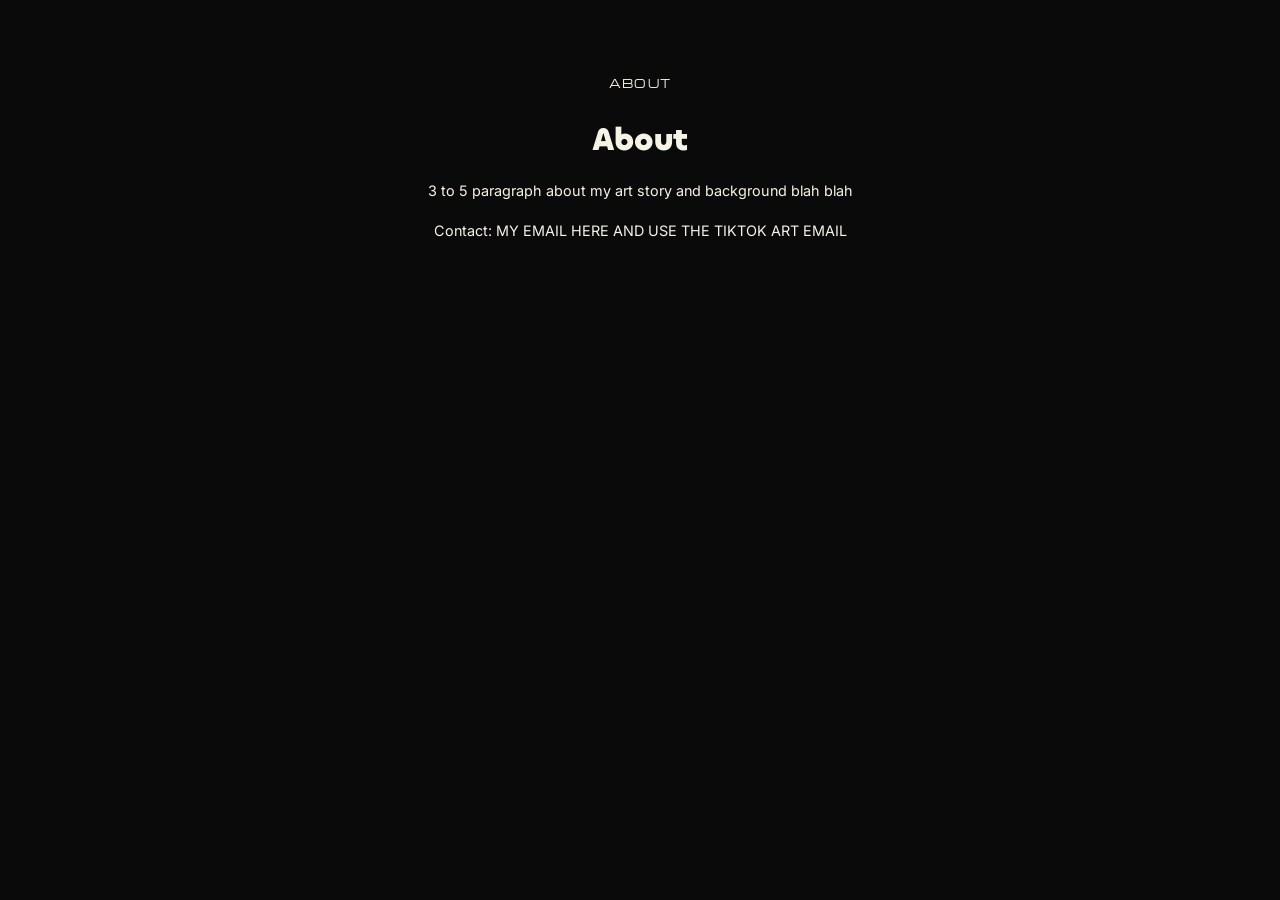
==== about.html @ 1724ee88 "I added the about room and changed some variables, i will add the background story later on and the " ====
<!DOCTYPE html>
<html lang="en">
    <head>
        <meta charset="UTF-8">
        <meta name="viewport" content="width=device-width, initial-scale=1.0">

        <title>About | Marco's Studio</title>
        <link rel="preconnect" href="https://fonts.googleapis.com">
        <link rel="preconnect" href="https://fonts.gstatic.com" crossorigin>
        <link href="https://fonts.googleapis.com/css2?family=Inter:wght@400;500&family=Michroma&display=swap" rel="stylesheet">
        <link rel="stylesheet" href="style.css">

    </head>

    <body>

                <button class="burger" aria-label="Open menu" aria-expanded="false">

                    <span></span>
                    <span></span>
                    <span></span>
                </button>

                    <nav class = "menu" aria-label="Main menu">

                        <a href = "index.html">Home</a>

                        <a href = "rooms.html">Rooms</a>

                        <a href = "fantasy.html">Fantasy</a>

                        <a href = "portraits.html">Portraits</a>

                        <a href = "digitalart.html">Digital Art</a>

                        <a href = "evolution.html">Evolution</a>

                        <a href = "about.html">About</a>


                        
                    </nav>


        <main class="room">
            <p class="label">ABOUT</p>

            <h1>About</h1>

            <p class="story">3 to 5 paragraph about my art story and background blah blah</p>
            <p class="story">Contact: MY EMAIL HERE AND USE THE TIKTOK ART EMAIL</p>

        </main>

        <script src="script.js"></script>
    </body>
</html>
---- style.css ----
@font-face {
    font-family: "Chillax";
    src: url("fonts/Chillax-Bold.woff2") format("woff2");
    font-weight: 700;
    font-display: swap;
}

:root
 {
    --bg: #0A0A0A;
    --text: #f5f2e6;
    --accent: #e03a2f;
    --font-body: "Inter", sans-serif;
    --font-label: "Michroma", sans-serif;
}

body {
    background-color: var(--bg);
    color: var(--text);
    font-family: var(--font-body);
    margin: 0;
    padding: 4rem 1rem 0;
    text-align: center;
}

.label {
    font-family: var(--font-label);
    font-size: 0.7rem;
    letter-spacing: 0.1em;
}

h1 {
    font-family: "Chillax", sans-serif;
    font-weight: 700;
}



.enter-btn{
    display: inline-block;
    margin-top: 2rem;
    padding: 0.9rem 1.6rem;
    font-family: var(--font-label);
    font-size: 0.75rem;
    letter-spacing: 0.1rem;
    color: var(--text);


    text-decoration: none;

    border: 1px solid var(--text);
    transition: background-color 0.3s, color 0.3s;
}


.enter-btn:hover 
{
    background-color: var(--text);
    color: var(--bg);
}


.ring {
    position: relative;
    width: 300px;
    height: 300px;
    margin: 0 auto 2rem;
}


.ring img
{
    position: absolute;
    top: 50%;
    left: 50%;
    width: 80px;
    height: 80px;
    margin: -40px 0 0 -40px;
    object-fit: cover;
    transform: rotate(calc(var(--i) * 60deg)) translateY(-120px);
}

.ring h1 
{
    position: absolute;
    top: 50%;
    left: 50%;
    transform: translate(-50%, -50%);
    margin: 0;
    font-size: 1.6rem;
    line-height: 1.1;
    z-index: 1;
}

.spin 
{
    position: absolute;
    inset: 0;
    animation: spin 40s linear infinite;
}

@keyframes spin
{
    to {
        transform: rotate(360deg);
    }
}

.rooms
{
    display: flex;
    flex-direction: column;
    align-items: center;
    gap: 1rem;
    padding-top: 2rem;

}

.rooms .enter-btn 
{
    margin-top: 0;
    width: 220px;
}
.rooms .label
{
    width: 100%;
    text-align: center;
    margin: 0 0 1rem;
}



.room
{
    display: flex;
    flex-direction: column;
    align-items: center;
    gap: 1rem;
    
}

.back {
    align-self: flex-start;
    font-family: var(--font-label);
    font-size: 0.7rem;
    letter-spacing: 0.1em;
    color: var(--text);
    text-decoration: none;

}

.room h1 
{
    margin: 0;
}

.piece 
{
    width: 100%;
    max-width: 400px;
    height: auto;
}
.caption
{
    font-size: 0.9rem;
    margin: 0;
}

.work 
{
    margin: 0 0 2rem;
    display: flex;
    flex-direction: column;
    align-items: center;
    gap: 0.5rem;
}
.timeline 
{
    display: flex;
    flex-direction: column;
    align-items: center;
    gap: 3rem;
    max-width: 400px
}
.entry
{
    display: flex;
    flex-direction: column;
    align-items: center;
    gap: 0.75rem;
}
.year
{
    font-family: var(--font-label);
    font-size: 0.8rem;
    letter-spacing: 0.1rem;
    color: var(--accent);
    margin: 0;
}

.story
{
    font-size: 0.9rem;
    line-height: 1.5rem;
    margin: 0;
}


.entry 
{
    opacity: 0;                     
    transform: translateY(30px);
    transition: opacity 0.8s ease, transform 0.8s ease; 
}


.entry.visible
{
            opacity: 1;
        transform: translateY(0);
}


/*test 5 or 6pxs for gap and top n  right same rem */

.burger 
{
    position: fixed;
        top: 1rem;

            right: 1rem;
            
            z-index: 30;

            width: 44px;

                height: 44px;

    background: none;

        border: none;

            cursor: pointer;
            display: flex;
                flex-direction: column;

                justify-content: center;
                gap: 6px;
}

.burger span
{
    display: block;

    height: 2px;

        background-color: var(--text);

                transition: transform 0.3s ease, opacity 0.3s ease;

}

.burger.open span:nth-child(1)
{
     transform: translateY(8px) rotate(45deg);
    }

.burger.open span:nth-child(2)
{
     opacity: 0;
    }


    .burger.open span:nth-child(3)
{
     transform: translateY(-8px) rotate(-45deg);
    }



.menu
{
    position: fixed;
        inset: 0;

        z-index: 20;

            background-color: var(--bg);

                display: flex;

                        flex-direction: column;
                
                            align-items: center;

                    justify-content: center;

                gap: 1.5rem;

            opacity: 0;

        visibility: hidden;

    transition: opacity 0.3s ease, visibility 0.3s ease;

}


.menu.open
{
    opacity: 1;

        visibility: visible;
}

.menu a 
{
    font-family: "Chillax", sans-serif;
        font-weight: 700;
            font-size: 2rem;
                color: var(--text);
                    text-decoration: none;
}
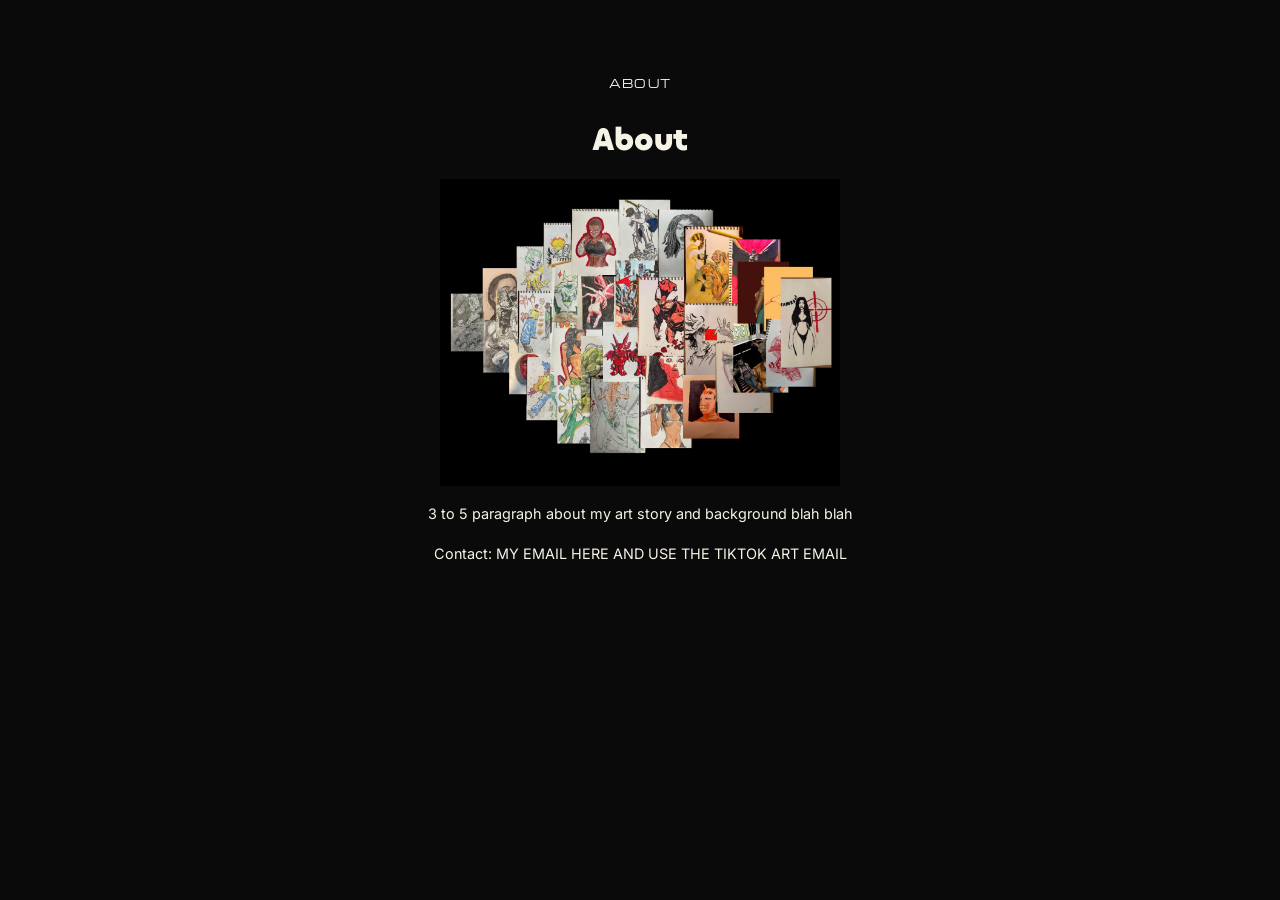
==== commit b2221c42: "I added the collage image to the about room and a caption" ====
--- a/about.html
+++ b/about.html
@@ -47,6 +47,8 @@
 
             <h1>About</h1>
 
+                <img class = "piece" src = "images/collage.jpg" alt="Collection of my art from 2020 to 2026" loading="lazy">
+                
             <p class="story">3 to 5 paragraph about my art story and background blah blah</p>
             <p class="story">Contact: MY EMAIL HERE AND USE THE TIKTOK ART EMAIL</p>
 
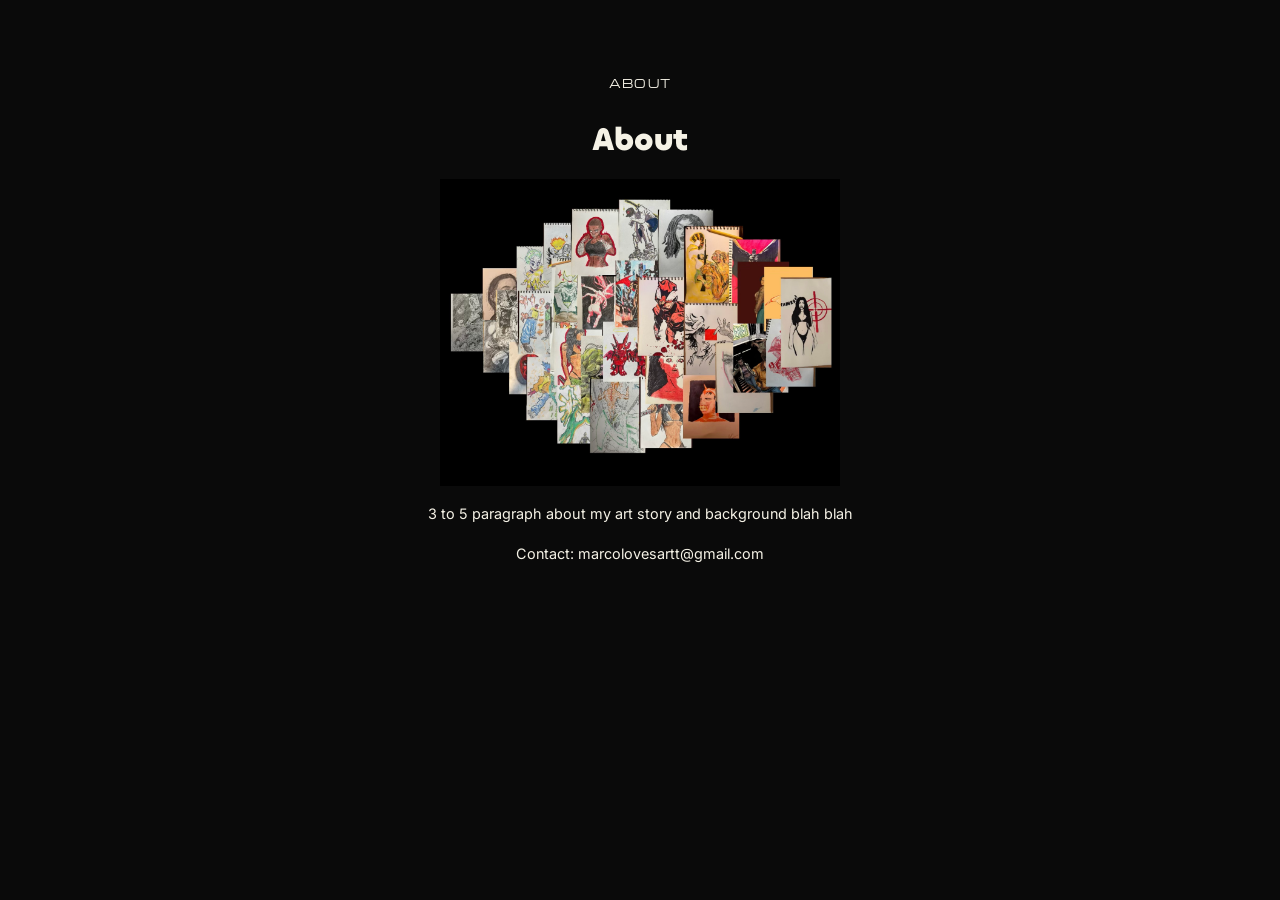
==== commit 2c84249f: "I added my art email as a contact for the viewers in my about room" ====
--- a/about.html
+++ b/about.html
@@ -48,9 +48,9 @@
             <h1>About</h1>
 
                 <img class = "piece" src = "images/collage.jpg" alt="Collection of my art from 2020 to 2026" loading="lazy">
-                
+
             <p class="story">3 to 5 paragraph about my art story and background blah blah</p>
-            <p class="story">Contact: MY EMAIL HERE AND USE THE TIKTOK ART EMAIL</p>
+            <p class="story">Contact: marcolovesartt@gmail.com</p>
 
         </main>
 
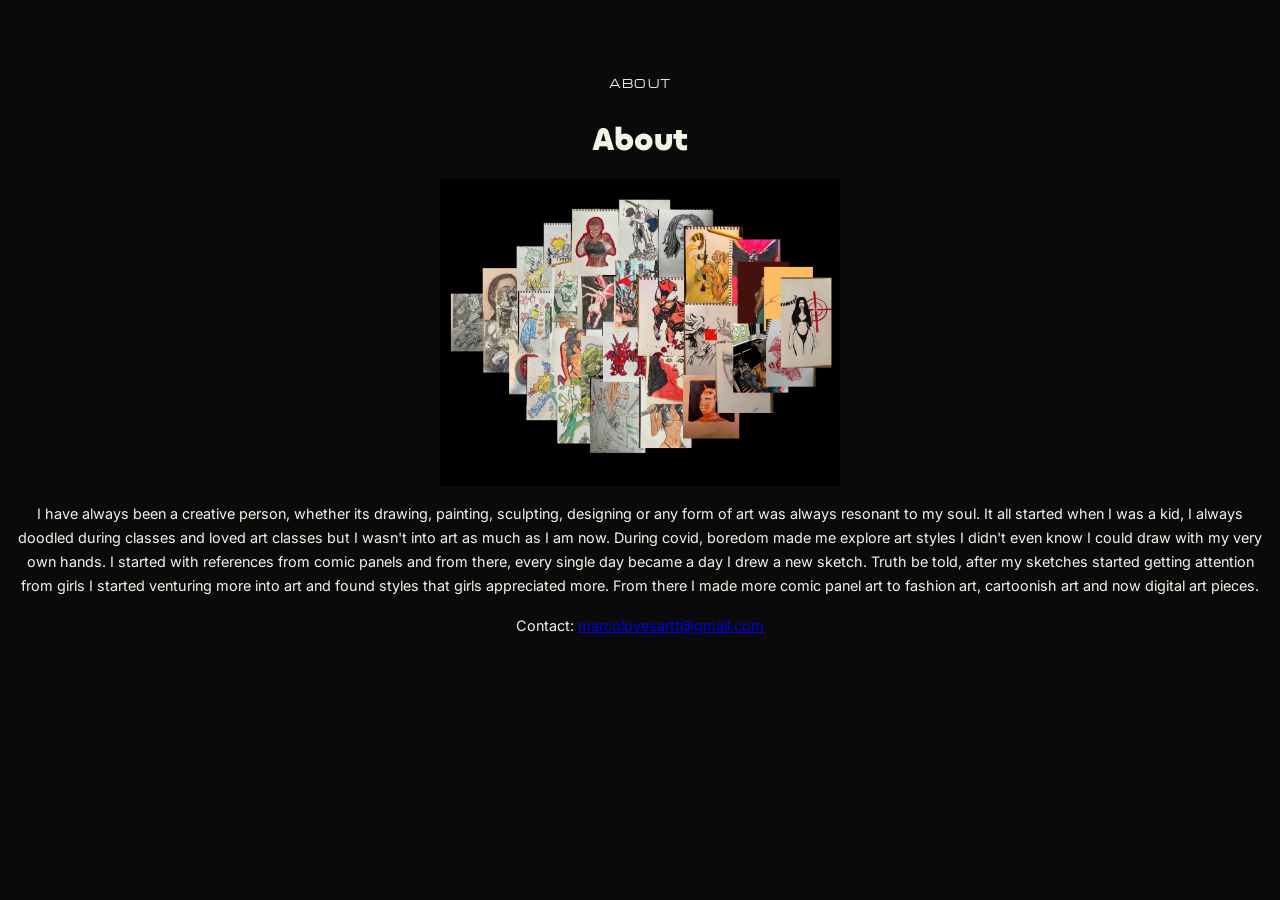
==== commit 10abddcf: "i've added the story in the about room" ====
--- a/about.html
+++ b/about.html
@@ -49,8 +49,8 @@
 
                 <img class = "piece" src = "images/collage.jpg" alt="Collection of my art from 2020 to 2026" loading="lazy">
 
-            <p class="story">3 to 5 paragraph about my art story and background blah blah</p>
-            <p class="story">Contact: marcolovesartt@gmail.com</p>
+            <p class="story">I have always been a creative person, whether its drawing, painting, sculpting, designing or any form of art was always resonant to my soul. It all started when I was a kid, I always doodled during classes and loved art classes but I wasn't into art as much as I am now. During covid, boredom made me explore art styles I didn't even know I could draw with my very own hands. I started with references from comic panels and from there, every single day became a day I drew a new sketch. Truth be told, after my sketches started getting attention from girls I started venturing more into art and found styles that girls appreciated more. From there I made more comic panel art to fashion art, cartoonish art and now digital art pieces. </p>
+            <p class="story">Contact: <a href=mailto:marcolovesartt@gmail.com>marcolovesartt@gmail.com</a></p>
 
         </main>
 
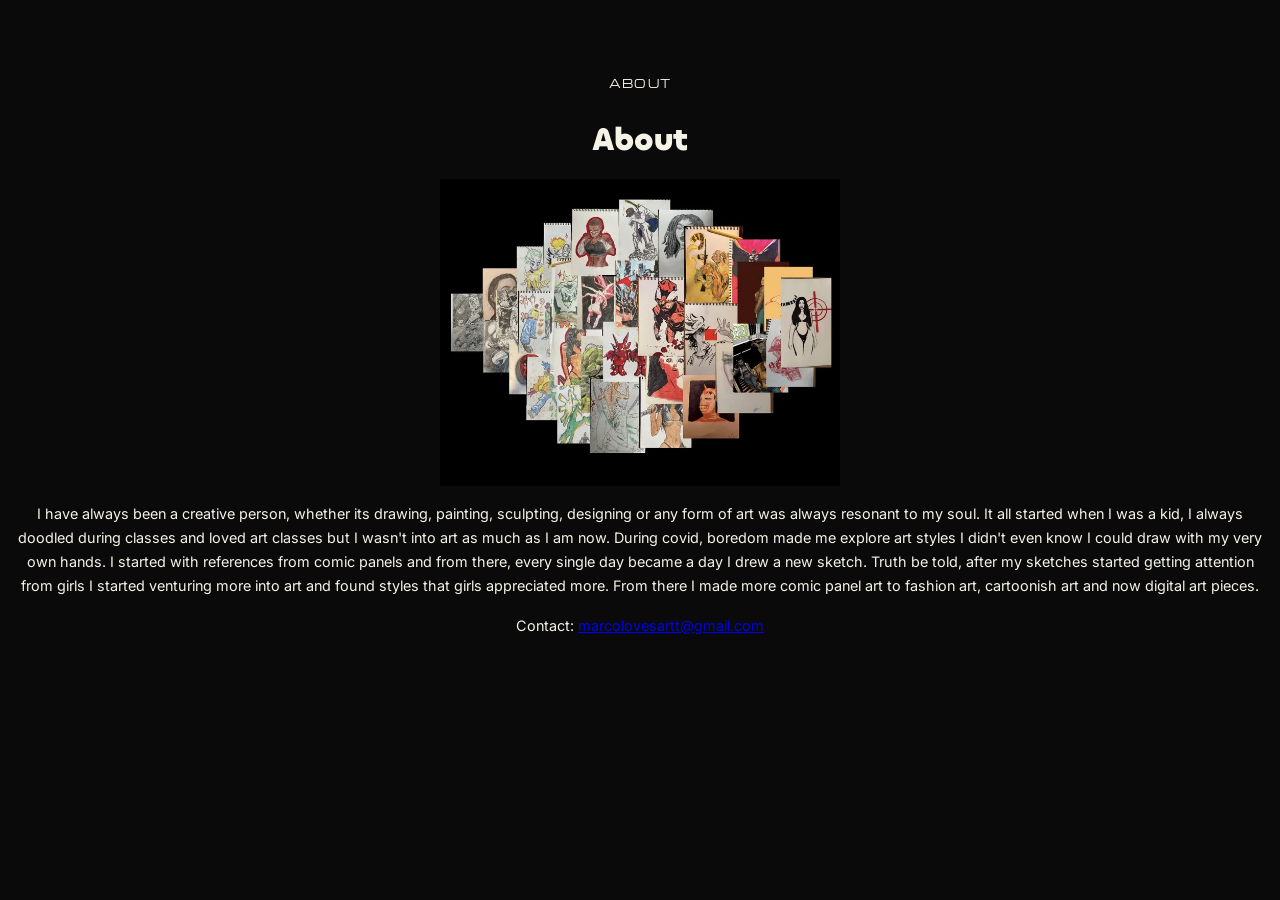
==== commit db592728: "Removed the old heavy umages that were causing lags, fixed some bugs too and compressed the sketches" ====
--- a/about.html
+++ b/about.html
@@ -47,7 +47,7 @@
 
             <h1>About</h1>
 
-                <img class = "piece" src = "images/collage.jpg" alt="Collection of my art from 2020 to 2026" loading="lazy">
+                <img class = "piece" src = "images/collage_result.webp" alt="Collection of my art from 2020 to 2026" loading="lazy">
 
             <p class="story">I have always been a creative person, whether its drawing, painting, sculpting, designing or any form of art was always resonant to my soul. It all started when I was a kid, I always doodled during classes and loved art classes but I wasn't into art as much as I am now. During covid, boredom made me explore art styles I didn't even know I could draw with my very own hands. I started with references from comic panels and from there, every single day became a day I drew a new sketch. Truth be told, after my sketches started getting attention from girls I started venturing more into art and found styles that girls appreciated more. From there I made more comic panel art to fashion art, cartoonish art and now digital art pieces. </p>
             <p class="story">Contact: <a href=mailto:marcolovesartt@gmail.com>marcolovesartt@gmail.com</a></p>
--- a/style.css
+++ b/style.css
@@ -1,6 +1,6 @@
 @font-face {
     font-family: "Chillax";
-    src: url("fonts/Chillax-Bold.woff2") format("woff2");
+            src: url("fonts/Chillax-Bold.woff2") format("woff2");
     font-weight: 700;
     font-display: swap;
 }
@@ -177,31 +177,35 @@
 .timeline 
 {
     display: flex;
-    flex-direction: column;
-    align-items: center;
-    gap: 3rem;
+        flex-direction: column;
+            align-items: center;
+        gap: 3rem;
     max-width: 400px
 }
 .entry
 {
     display: flex;
-    flex-direction: column;
-    align-items: center;
+            flex-direction: column;
+                align-items: center;
     gap: 0.75rem;
 }
 .year
 {
     font-family: var(--font-label);
-    font-size: 0.8rem;
-    letter-spacing: 0.1rem;
-    color: var(--accent);
+    
+                font-size: 0.8rem;
+    
+                            letter-spacing: 0.1rem;
+         color: var(--accent);
     margin: 0;
 }
 
 .story
 {
     font-size: 0.9rem;
-    line-height: 1.5rem;
+
+            line-height: 1.5rem;
+
     margin: 0;
 }
 
@@ -209,7 +213,9 @@
 .entry 
 {
     opacity: 0;                     
-    transform: translateY(30px);
+    
+            transform: translateY(30px);
+
     transition: opacity 0.8s ease, transform 0.8s ease; 
 }
 
@@ -320,4 +326,155 @@
             font-size: 2rem;
                 color: var(--text);
                     text-decoration: none;
-}+}
+
+
+
+    .panels
+{
+        display: grid;
+            grid-template-columns: 1fr 1fr;
+                gap: 0.75rem;
+                    width: 100%;
+                        max-width: 500px;
+}
+
+    .panel
+{
+    position: relative;
+            display: block;
+                    height: 220px;
+                            overflow: hidden;
+                                    text-decoration: none;
+
+
+}
+
+.panel img
+{
+            width: 100%;
+
+                object-fit: cover;
+
+                    height: 100%;
+
+                display: block;
+
+}
+
+            .panel-label
+{
+    position: absolute;
+
+        left: 0;
+
+            right: 0;
+
+                bottom: 0;
+
+                        padding: 0.6rem 0.25rem;
+
+                    font-family: var(--font-label);
+
+                font-size: 0.6rem;
+
+            letter-spacing: 0.1rem;
+
+        color: var(--text);
+
+    background-color: rgba(10, 10, 10, 0.7);
+
+
+}
+
+
+                    @media (min-width: 768px)
+    
+    {
+        .panels
+        {
+                display: flex;
+
+                    align-items: flex-end;
+
+                        justify-content: center;
+
+                            max-width: 1000px;
+
+                                gap: 1rem;
+        }
+
+        .panel
+        {
+                flex: 1;
+        }
+
+        .panel:nth-child(1) { height: 480px}
+            
+            .panel:nth-child(2) { height: 380px}
+                
+                .panel:nth-child(3) { height: 420px}
+
+                    .panel:nth-child(4) { height: 460px}
+
+    }
+
+                    .panel
+    {
+        transition: transform 0.3s ease, opacity 0.3 ease;
+
+    }
+                    .panel img
+    {
+        transition: filter 0.3s ease;
+    }
+
+                @media (hover: hover)
+{
+                .panels:hover .panel
+    {
+        opacity: 0.5s;
+    }
+
+            .panels .panel:hover
+            {
+                opacity: 1;
+                    transform: translateY(-12px);
+            }
+
+            .panel:hover img
+            {
+                filter: brightness(1.2);
+            }
+
+}
+
+        .gallery
+    {
+        display: flex;
+
+            align-items: center;
+
+                gap: 1rem;
+
+                    width: 100%;
+
+                overflow-x: auto;
+
+            scroll-snap-type: x mandatory;
+
+        padding: 1rem 0;
+
+    }
+
+
+        .gallery .work
+    {
+        flex: 0 0 75%;
+
+            scroll-snap-align: center;
+
+        margin: 0;
+    }
+
+    
